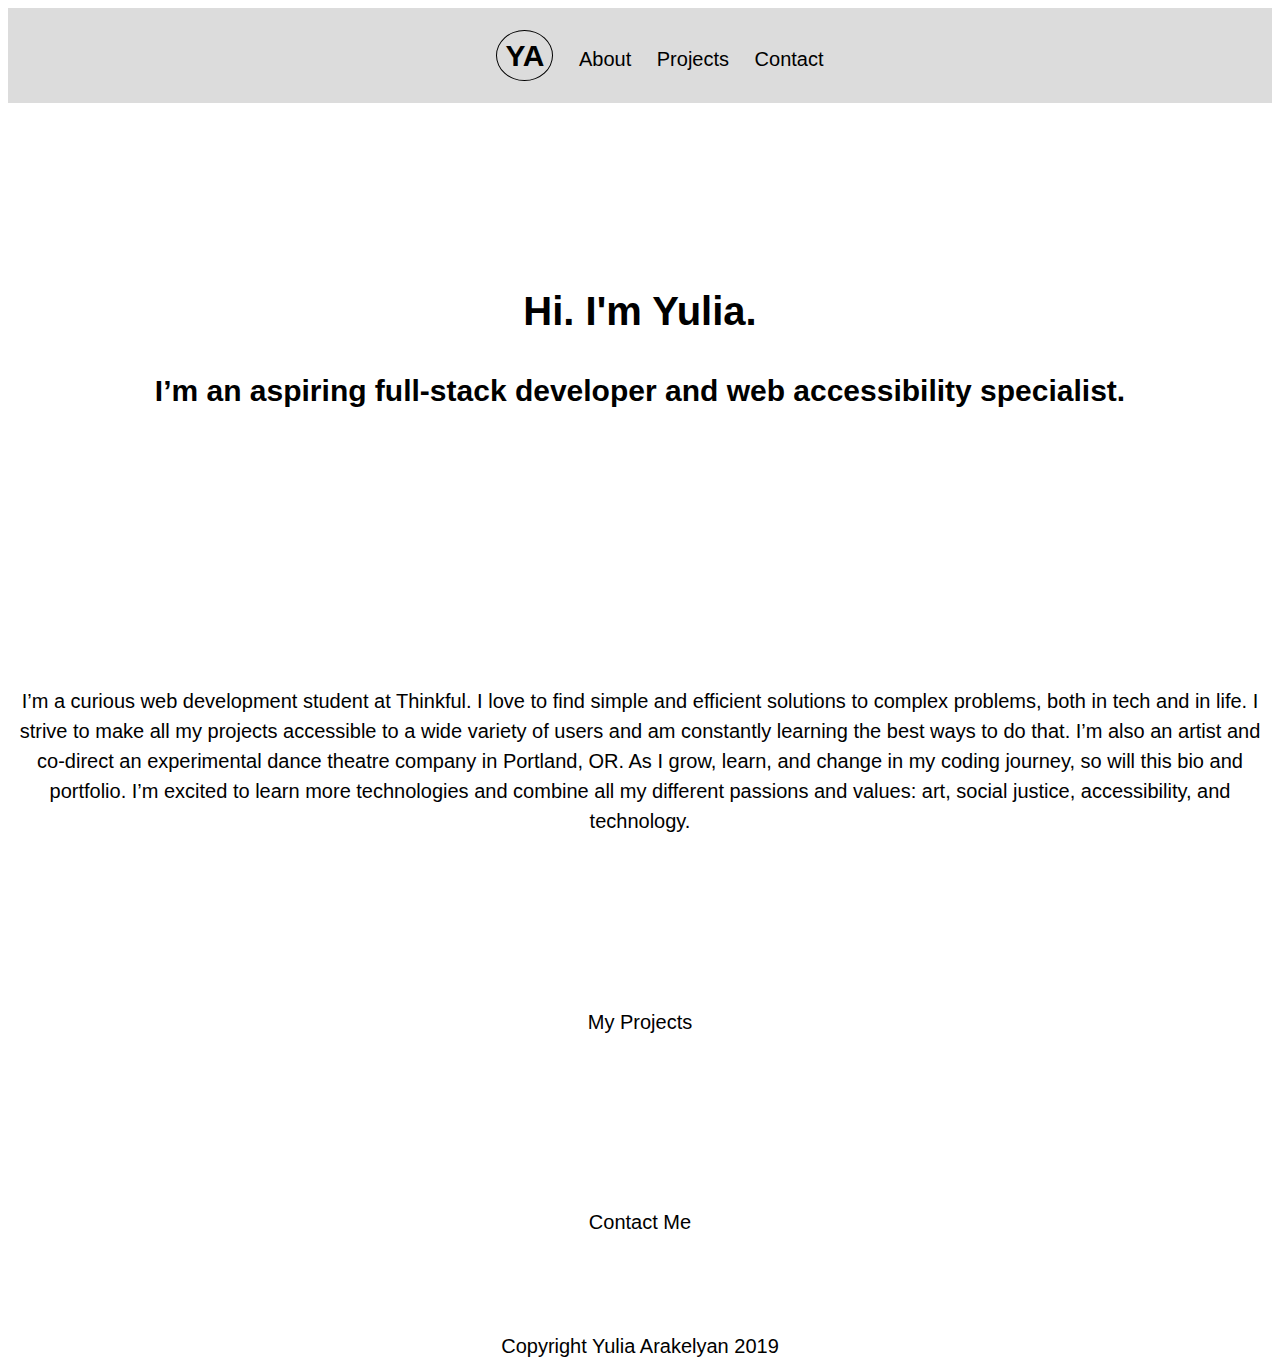
==== index.html @ 5e458c33 "Rename main.html to index.html" ====
<!DOCTYPE html>
<html lang="en">
<head>
    <meta charset="UTF-8">
    <meta name="viewport" content="width=device-width, initial-scale=1.0">
    <meta http-equiv="X-UA-Compatible" content="ie=edge">
    <title>Yulia Arakelyan</title>
    <meta name="description" content="This is my digital portfolio">
    <link rel="stylesheet" href="https://use.fontawesome.com/releases/v5.4.1/css/all.css" integrity="sha384-5sAR7xN1Nv6T6+dT2mhtzEpVJvfS3NScPQTrOxhwjIuvcA67KV2R5Jz6kr4abQsz"
	 crossorigin="anonymous">
    <link rel="stylesheet" href="style.css">
</head>
<body>
    <nav role="navigation">
        <!-- <div class="hamburger">&#9776;</div> -->
        <ul class="siteLinks">
            <!-- this links goes back to the top of the page -->
            <li class="myInitials"><a href="#">YA</a></li>
            <li><a href="#">About</a></li>
            <li><a href="#">Projects</a></li>
            <li><a href="#">Contact</a></li>
        </ul>
    </nav>

    <main role="main">
        <header role="banner">
            <h1>Hi. I'm Yulia.</h1>
            <h2>I’m an aspiring full-stack developer and web accessibility specialist.
            </h2>
        </header>

        <section class="aboutMe">
            <p>
                I’m a curious web development student at Thinkful. I love to find simple and efficient solutions to complex problems, both in tech and in life. I strive to make all my projects accessible to a wide variety of users and am constantly learning the best ways to do that. I’m also an artist and co-direct an experimental dance theatre company in Portland, OR. As I grow, learn, and change in my coding journey, so will this bio and portfolio. I’m excited to learn more technologies and combine all my different passions and values: art, social justice, accessibility, and technology. 
            </p>
        </section>

        <section class="myProjects">
            My Projects
        </section>

        <section class="contactMe">
            Contact Me
        </section>
    </main>

    <footer role="contentinfo">Copyright Yulia Arakelyan 2019</footer>
</body>
</html>
---- style.css ----
* {
    box-sizing: border-box;
}


body {
    font-family: Arial, Helvetica, sans-serif;
    color: black;
    font-size: 20px;
    text-align: center;
    line-height: 1.5;
}

nav {
    background-color: gainsboro;
    padding: 5px 0 5px 0;
    /* position: fixed; */
}

li {
    margin: 10px;  
    text-align: center;
    /* float: left; */
}

a {
    color: black;
    text-decoration: none; 
}

li.myInitials{
    font-size: 30px;
    font-weight: bold;
    border: 1px solid black;
    border-radius: 50%;
    padding: 8px 8px 8px 8px;
    color: black;
    
}

nav li {
    display: inline;
    list-style-type: none;
}

header {
    padding: 12% 0;
}

section {
    min-height: 200px;
    padding: 6% 0;
}

/* div.hamburger {
    float: right;
    overflow: hidden;
} */
/* 

@media screen and (min-width: 300px) {
    nav {
        display: flex;
        flex-direction: column;
        justify-content: space-between;
        align-items: center;
    }
} */
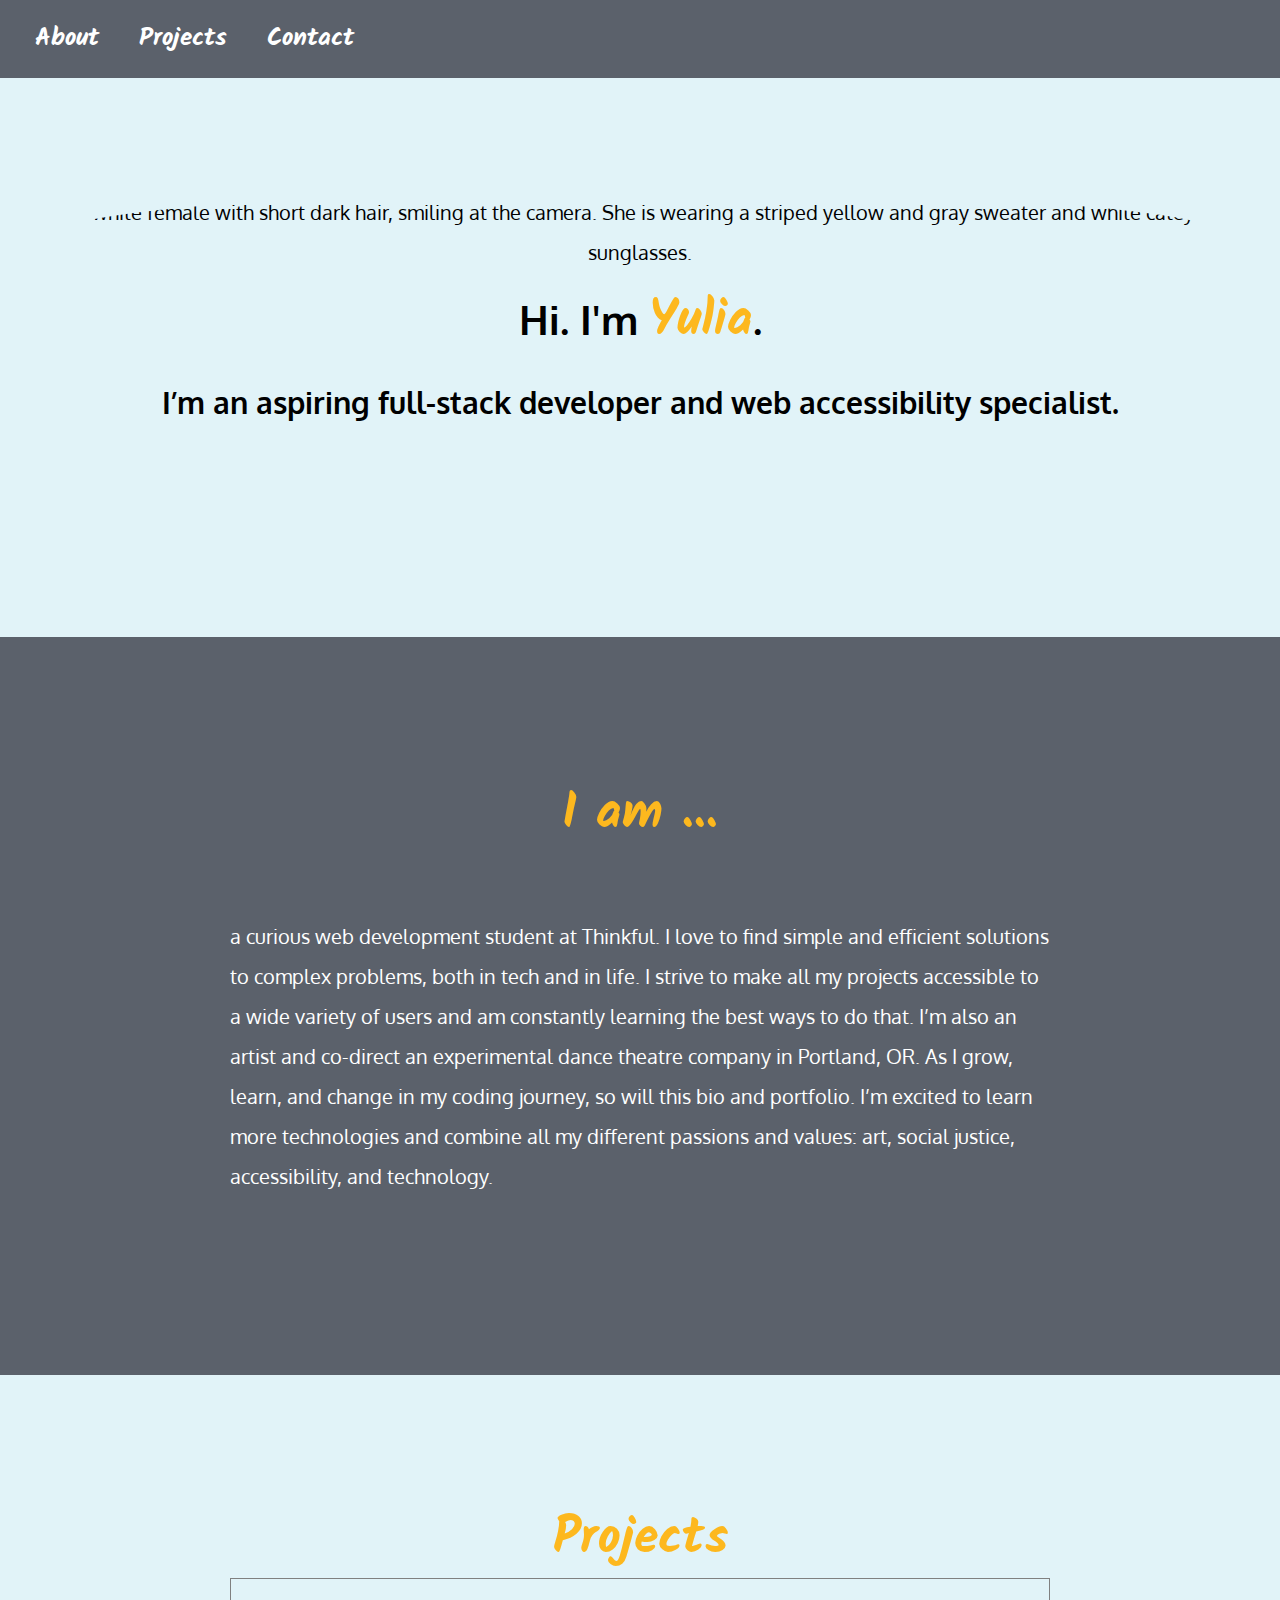
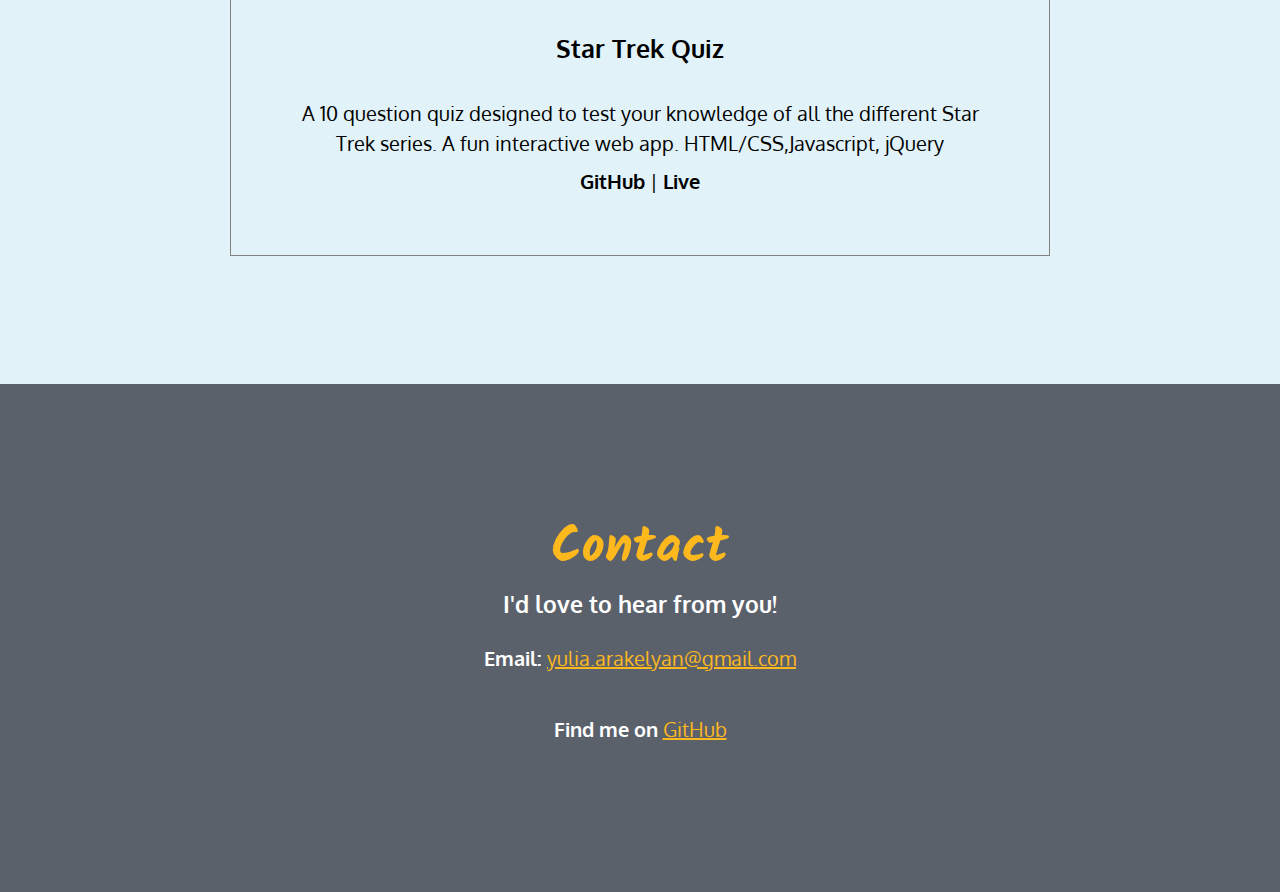
==== commit af35a817: "added styling and JS" ====
--- a/index.html
+++ b/index.html
@@ -9,41 +9,61 @@
     <link rel="stylesheet" href="https://use.fontawesome.com/releases/v5.4.1/css/all.css" integrity="sha384-5sAR7xN1Nv6T6+dT2mhtzEpVJvfS3NScPQTrOxhwjIuvcA67KV2R5Jz6kr4abQsz"
 	 crossorigin="anonymous">
     <link rel="stylesheet" href="style.css">
+    <link href="https://fonts.googleapis.com/css?family=Oxygen" rel="stylesheet">
+    <link href="https://fonts.googleapis.com/css?family=Kalam:300" rel="stylesheet">
+    <script src="https://ajax.googleapis.com/ajax/libs/jquery/3.3.1/jquery.min.js"></script>
 </head>
 <body>
-    <nav role="navigation">
-        <!-- <div class="hamburger">&#9776;</div> -->
+    <nav role="navigation" class="nav-down">
         <ul class="siteLinks">
-            <!-- this links goes back to the top of the page -->
-            <li class="myInitials"><a href="#">YA</a></li>
-            <li><a href="#">About</a></li>
-            <li><a href="#">Projects</a></li>
-            <li><a href="#">Contact</a></li>
+            <li><a href="#about">About</a></li>
+            <li><a href="#projects">Projects</a></li>
+            <li><a href="#contact">Contact</a></li>
         </ul>
     </nav>
 
     <main role="main">
         <header role="banner">
-            <h1>Hi. I'm Yulia.</h1>
+            <img class="profilePic" src="profile.jpg" alt="white female with short dark hair, smiling at the camera. She is wearing a striped yellow and gray sweater and white cateye sunglasses.">
+            <h1>Hi. I'm <span class="myName">Yulia</span>.</h1>
             <h2>I’m an aspiring full-stack developer and web accessibility specialist.
             </h2>
         </header>
 
-        <section class="aboutMe">
+        <section id="about" class="aboutMe">
+            <h2>I am ...</h2>
             <p>
-                I’m a curious web development student at Thinkful. I love to find simple and efficient solutions to complex problems, both in tech and in life. I strive to make all my projects accessible to a wide variety of users and am constantly learning the best ways to do that. I’m also an artist and co-direct an experimental dance theatre company in Portland, OR. As I grow, learn, and change in my coding journey, so will this bio and portfolio. I’m excited to learn more technologies and combine all my different passions and values: art, social justice, accessibility, and technology. 
+                a curious web development student at Thinkful. I love to find simple and efficient solutions to complex problems, both in tech and in life. I strive to make all my projects accessible to a wide variety of users and am constantly learning the best ways to do that. I’m also an artist and co-direct an experimental dance theatre company in Portland, OR. As I grow, learn, and change in my coding journey, so will this bio and portfolio. I’m excited to learn more technologies and combine all my different passions and values: art, social justice, accessibility, and technology. 
             </p>
         </section>
 
-        <section class="myProjects">
-            My Projects
+        <section id="projects" class="myProjects">
+            <h2>Projects</h2>
+            
+            <figure>
+                <h3 class="projectName">Star Trek Quiz</h3>
+                <img src="starTrekPhoto.JPG" alt="">
+                <figcaption>A 10 question quiz designed to test your knowledge of all the different Star Trek series. A fun interactive web app. HTML/CSS,Javascript, jQuery</figcaption>
+                <p class="links">
+                    <a href="https://github.com/Yulia-Ara/StarTrekQuizApp" class="gitLiveLinks">GitHub</a> | <a href="https://yulia-ara.github.io/StarTrekQuizApp/" class="gitLiveLinks">Live</a>
+                </p>
+            </figure>  
         </section>
 
-        <section class="contactMe">
-            Contact Me
+        <section id="contact" class="contactMe">
+            <h2>Contact</h2>
+            <h3>
+                I'd love to hear from you!
+            </h3>
+            <p class="contact">
+                Email: <a class="myEmail" href="mailto:yulia.arakelyan@gmail.com">yulia.arakelyan@gmail.com</a>
+            </p>
+            <p class="contact">
+                Find me on <a class="myGitHub" href="https://github.com/Yulia-Ara">GitHub</a>
+            </p>
         </section>
     </main>
-
-    <footer role="contentinfo">Copyright Yulia Arakelyan 2019</footer>
+    <script src="main.js"></script>
+    <!-- <footer role="contentinfo">Copyright Yulia Arakelyan 2019</footer> -->
 </body>
 </html>
--- a/style.css
+++ b/style.css
@@ -1,41 +1,57 @@
 * {
     box-sizing: border-box;
+    margin: 0;
 }
 
 
 body {
-    font-family: Arial, Helvetica, sans-serif;
+    font-family: 'Oxygen', sans-serif;
     color: black;
     font-size: 20px;
-    text-align: center;
     line-height: 1.5;
 }
 
+main {
+    text-align: center;
+    display: flex;
+    flex-direction: column;
+}
+
 nav {
-    background-color: gainsboro;
-    padding: 5px 0 5px 0;
-    /* position: fixed; */
+    display: flex;
+    position: fixed;
+    top: 0;
+    transition: top 0.2s ease-in-out;
+    flex-flow: row wrap;
+    justify-content: flex-start;
+    background-color: #5b616b;
+    padding: 20px;
+    width: 100%;
+    font-size: 25px;
+    font-weight: bold;
+    font-family: 'Kalam', cursive;
+}
+
+.nav-up {
+    top: -80px;
 }
 
 li {
-    margin: 10px;  
-    text-align: center;
-    /* float: left; */
+    margin: 15px;
 }
 
 a {
-    color: black;
+    color: white;
     text-decoration: none; 
 }
 
-li.myInitials{
-    font-size: 30px;
-    font-weight: bold;
-    border: 1px solid black;
-    border-radius: 50%;
-    padding: 8px 8px 8px 8px;
-    color: black;
-    
+a:hover {
+    text-decoration-line: underline;
+    color: #fdb81e;
+}
+
+ul {
+    padding-inline-start: 0;
 }
 
 nav li {
@@ -44,25 +60,152 @@
 }
 
 header {
-    padding: 12% 0;
+    padding: 15% 5% 16% 5%;
+    background-color: #e1f3f8;
+    line-height: 2;
+}
+
+.profilePic {
+    width: 150px;
+    border-radius: 50%;
+}
+
+.myName {
+    font-family: 'Kalam', cursive;
+    font-size: 50px;
+    color: #fdb81e;
 }
 
 section {
     min-height: 200px;
-    padding: 6% 0;
-}
-
-/* div.hamburger {
-    float: right;
-    overflow: hidden;
+    padding: 10%;
+}
+
+section h2 {
+    text-align: center;
+    font-family: 'Kalam', cursive;
+    font-size: 50px;
+    color: #fdb81e;
+}
+
+.aboutMe {
+    line-height: 2;
+}
+
+p {
+    padding: 5% 0;
+    width: 80%;
+    margin-left: auto;
+    margin-right: auto;
+    text-align: left;
+}
+
+figure {
+    padding: 5%;
+    width: 80%;
+    margin-left: auto;
+    margin-right: auto;
+    border: 1px solid gray;   
+}
+
+figure img {
+    width: 100%;
+    margin: 8px auto 8px auto;   
+}
+
+p.links {
+    padding: 8px;
+    width: 80%;
+    margin-left: auto;
+    margin-right: auto;
+    text-align: center;
+}
+
+p.contact {
+    margin-left: auto;
+    margin-right: auto;
+    text-align: center;
+    font-weight: bold;
+    padding: 2% 0;
+}
+
+a.myEmail, a.myGitHub {
+    color: #fdb81e;
+    text-decoration: underline;
+    font-weight: 400;
+}
+
+.myGitHub:hover {
+    color: white;
+    text-decoration: none;
+}
+
+.myEmail:hover {
+    color: white;
+    text-decoration: none;
+}
+
+.gitLiveLinks {
+    color: black;
+    padding: 0;
+    font-weight: bold;
+}
+
+.gitLiveLinks:hover {
+    color: #fdb81e;
+}
+
+h3.projectName {
+    font-size: 25px;
+}
+
+/* .myProjects {
+    display: flex;
+    justify-content: center;
+    flex-direction: column;
 } */
-/* 
-
-@media screen and (min-width: 300px) {
+
+section:nth-child(odd) {
+    background-color: #e1f3f8;
+}
+
+section:nth-child(even) {
+    background-color: #5b616b;
+    color: white;
+}
+
+@media all and (max-width: 800px) {
     nav {
+        justify-content: space-around;
+    }
+}
+
+@media all and (max-width: 630px) {
+    header {
+        padding-top: 25%;
+    }
+}
+
+@media all and (max-width: 450px) {
+    /* nav {
+        flex-direction: column;
+        justify-content: center;
+    } */
+
+    header {
+        padding-top: 55%;
+    }
+
+    nav li {
         display: flex;
         flex-direction: column;
-        justify-content: space-between;
-        align-items: center;
-    }
-} */+        justify-content: space-evenly;
+        margin: auto;
+        /* align-items: flex-start; */
+     
+    }
+
+    /* main {
+        flex-shrink: 2;
+    } */
+}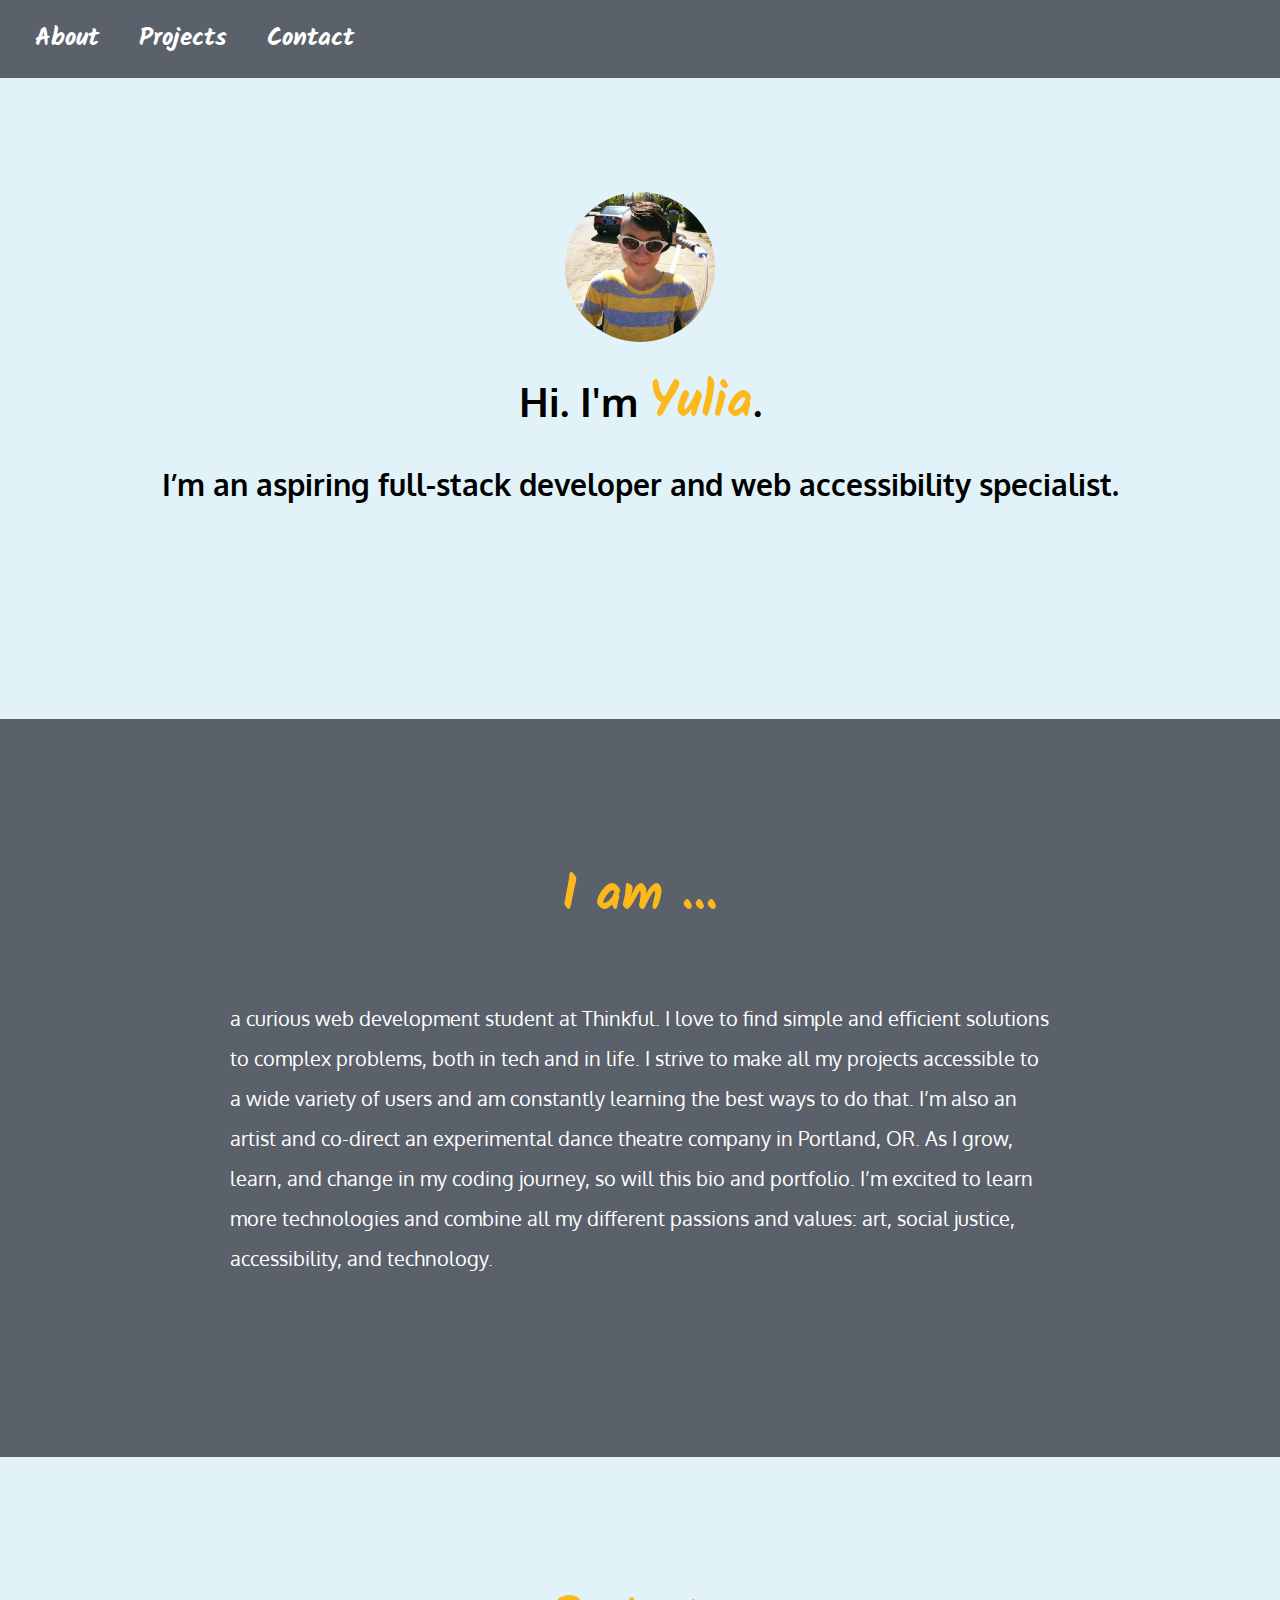
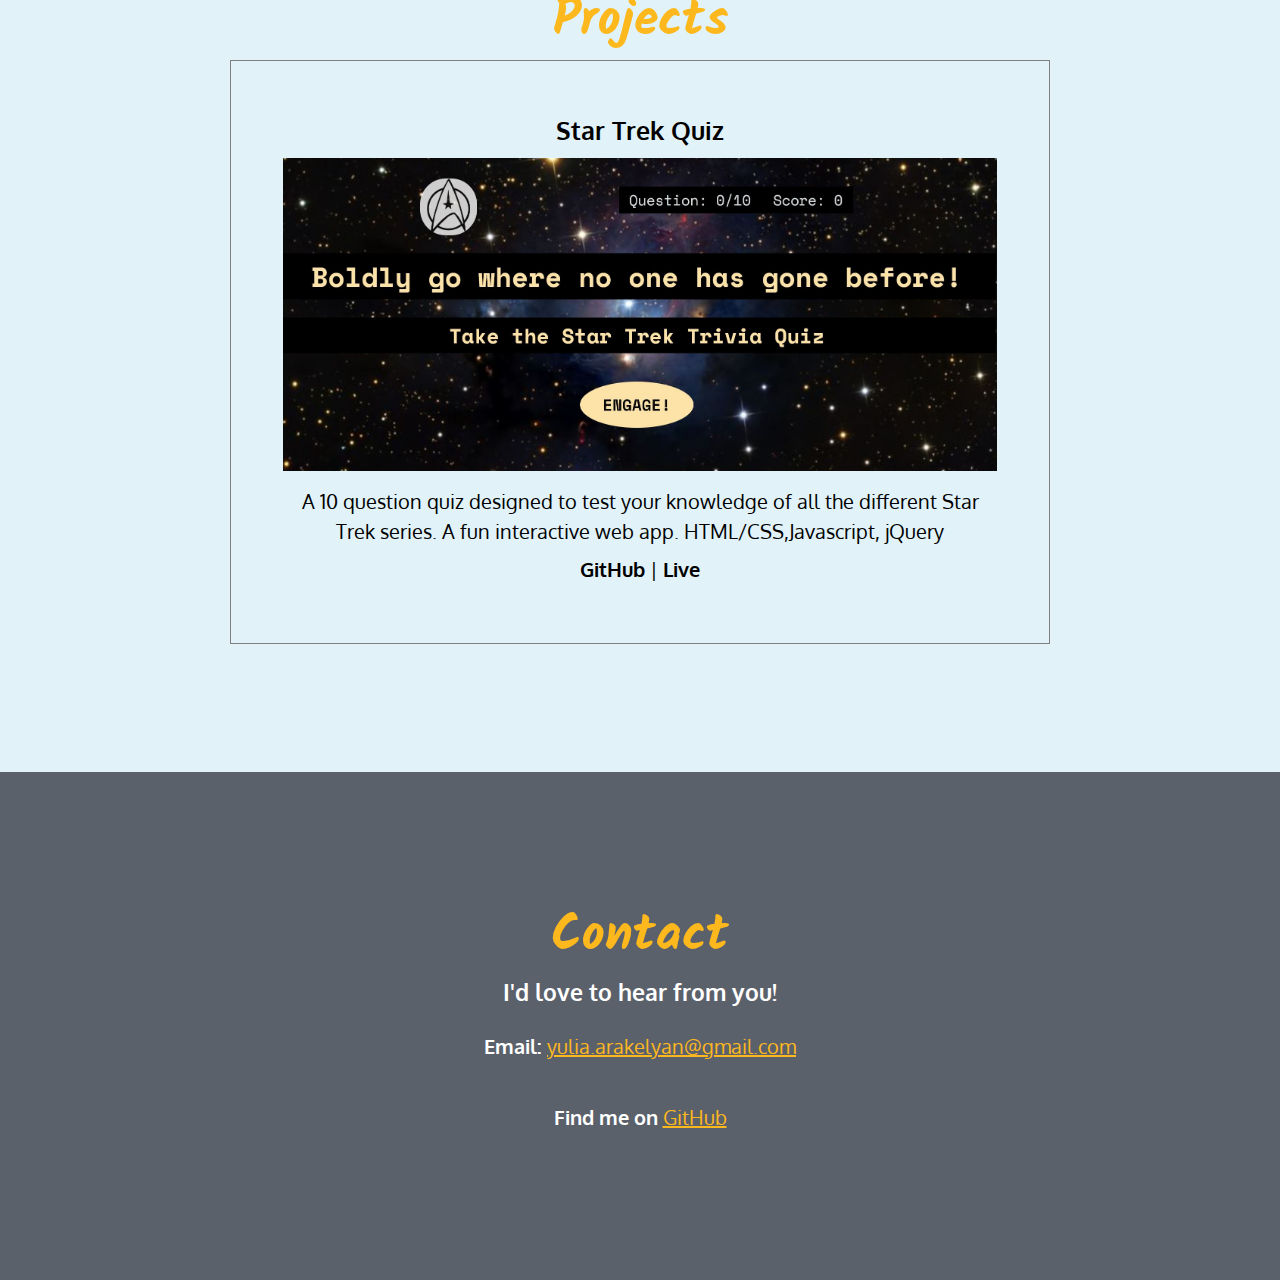
==== commit 04bd561c: "updated alt text" ====
--- a/index.html
+++ b/index.html
@@ -42,7 +42,7 @@
             
             <figure>
                 <h3 class="projectName">Star Trek Quiz</h3>
-                <img src="starTrekPhoto.JPG" alt="">
+                <img src="starTrekPhoto.JPG" alt="a dark background with lots of bright stars. in the top left corner is a picture of the Star Trek logo. Top right corner the words Question: 0/10 Score: 0. In the middle the words: Boldly go where no one has gone before! Take the Star Trek Trivia Quiz. Below that is an oval orange button with the word Engage!">
                 <figcaption>A 10 question quiz designed to test your knowledge of all the different Star Trek series. A fun interactive web app. HTML/CSS,Javascript, jQuery</figcaption>
                 <p class="links">
                     <a href="https://github.com/Yulia-Ara/StarTrekQuizApp" class="gitLiveLinks">GitHub</a> | <a href="https://yulia-ara.github.io/StarTrekQuizApp/" class="gitLiveLinks">Live</a>
